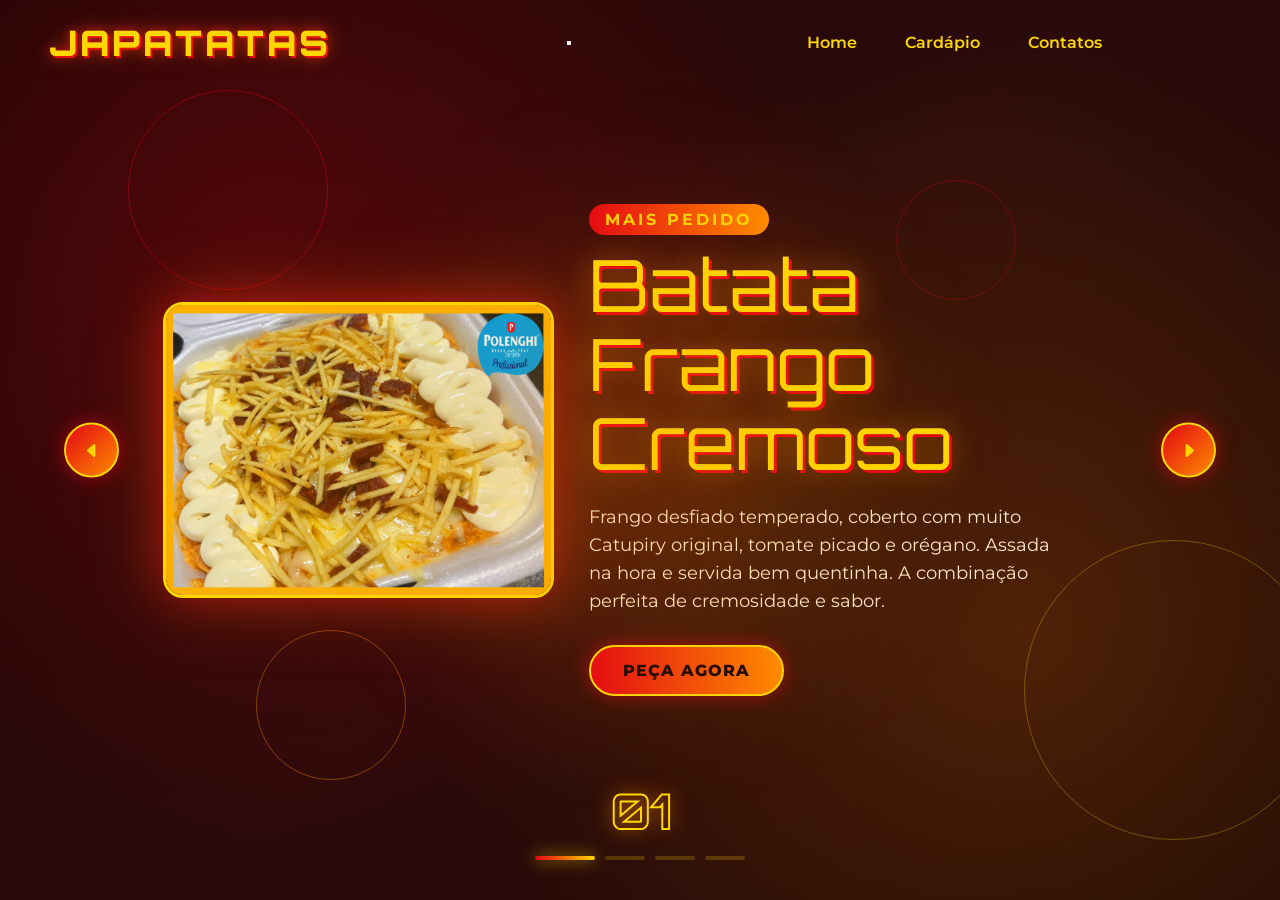
==== index.html @ 70f657c3 "Update index.html" ====
<!DOCTYPE html>
<html lang="pt-BR">
<head>
    <meta charset="UTF-8">
    <meta name="viewport" content="width=device-width, initial-scale=1.0, maximum-scale=1.0, user-scalable=no">
    <meta name="theme-color" content="#e30613">
    <meta name="description" content="Japatatas - Batatas Recheadas. As melhores batatas recheadas da cidade!">
    <link rel="preconnect" href="https://fonts.googleapis.com">
    <link rel="preconnect" href="https://fonts.gstatic.com" crossorigin>
    <link href="https://fonts.googleapis.com/css2?family=Montserrat:ital,wght@0,100..900;1,100..900&family=Orbitron:wght@400..900&display=swap" rel="stylesheet">
    <link rel="stylesheet" href="styles.css">
    <title>Japatatas | Batatas Recheadas</title>
</head>

<body>
    <header>
        <div class="logo">JAPATATAS</div>

        <button class="menu-toggle" id="menuToggle" aria-label="Abrir menu">
            <span></span>
            <span></span>
            <span></span>
        </button>

        <nav id="navMenu">
            <ul>
                <li>Home</li>
                <li>Cardápio</li>
                <li>Contatos</li>
            </ul>
        </nav>
    </header>

    <main class="container">
        <div class="tech-circle">
            <div class="circle"></div>
            <div class="circle"></div>
            <div class="circle"></div>
            <div class="circle"></div>
        </div>

        <div class="list">
            <!-- ITEM 1 - Batata Frango Cremoso -->
            <div class="item active">
                <div class="product-img">
                    <img src="FRANGO CREMOSO COLOR.jpg" alt="Batata Frango Cremoso">
                </div>
                <div class="content">
                    <p class="product-tag">Mais Pedido</p>
                    <p class="product-name">Batata Frango Cremoso</p>
                    <p class="description">
                        Frango desfiado temperado, coberto com muito Catupiry original, tomate picado e orégano. Assada na hora e servida bem quentinha. A combinação perfeita de cremosidade e sabor.
                    </p>
                    <button class="btn">Peça Agora</button>
                </div>
            </div>

            <!-- ITEM 2 - Batata Pizza -->
            <div class="item">
                <div class="product-img">
                    <img src="NAPOLITANA.jpg" alt="Batata Pizza">
                </div>
                <div class="content">
                    <p class="product-tag">Especial da Casa</p>
                    <p class="product-name">Batata Pizza</p>
                    <p class="description">
                        Batata frita crocante coberta com cheddar cremoso, bacon em cubos, maionese temperada e batata palha. Uma explosão de sabores que vai conquistar seu paladar.
                    </p>
                    <button class="btn">Peça Agora</button>
                </div>
            </div>

            <!-- ITEM 3 - Batata Nachos -->
            <div class="item">
                <div class="product-img">
                    <img src="nachos.jpg" alt="Batata Nachos">
                </div>
                <div class="content">
                    <p class="product-tag">Novidade</p>
                    <p class="product-name">Batata Nachos</p>
                    <p class="description">
                        Doritos crocantes mergulhados em cheddar derretido e carne moída temperada. Servido com molho especial da casa. Perfeito para compartilhar com os amigos.
                    </p>
                    <button class="btn">Peça Agora</button>
                </div>
            </div>

            <!-- ITEM 4 - Batata Hot Dog -->
            <div class="item">
                <div class="product-img">
                    <img src="hotdog.jpg" alt="Batata Hot Dog">
                </div>
                <div class="content">
                    <p class="product-tag">Clássico</p>
                    <p class="product-name">Batata Hot Dog</p>
                    <p class="description">
                        Pão macio, salsicha, molho de tomate artesanal, milho verde, batata palha, ketchup e mostarda. O hot dog que virou tradição na cidade.
                    </p>
                    <button class="btn">Peça Agora</button>
                </div>
            </div>
        </div>

        <div class="arrows">
            <button class="arrow-btn" id="prev" aria-label="Anterior">
                <svg xmlns="http://www.w3.org/2000/svg" width="18" height="18" fill="currentColor" viewBox="0 0 16 16">
                    <path d="m3.86 8.753 5.482 4.796c.646.566 1.658.106 1.658-.753V3.204a1 1 0 0 0-1.659-.753l-5.48 4.796a1 1 0 0 0 0 1.506z"/>
                </svg>
            </button>
            <button class="arrow-btn" id="next" aria-label="Próximo">
                <svg xmlns="http://www.w3.org/2000/svg" width="18" height="18" fill="currentColor" viewBox="0 0 16 16">
                    <path d="m12.14 8.753-5.482 4.796c-.646.566-1.658.106-1.658-.753V3.204a1 1 0 0 1 1.659-.753l5.48 4.796a1 1 0 0 1 0 1.506z"/>
                </svg>
            </button>
        </div>

        <div class="indicators">
            <div class="numbers">01</div>
            <div class="dots">
                <div class="dot active"></div>
                <div class="dot"></div>
                <div class="dot"></div>
                <div class="dot"></div>
            </div>
        </div>
    </main>

    <script src="script.js"></script>
</body>
</html>
---- styles.css ----
* {
    margin: 0;
    padding: 0;
    box-sizing: border-box;
    list-style: none;
    font-family: "Montserrat", sans-serif;
}

body {
    background-color: #1a0505;
    color: #fff;
    font-size: 16px;
    overflow: hidden;
}

/* ===== HEADER ===== */
header {
    position: fixed;
    width: 90vw;
    top: 0;
    padding: 20px 50px;
    display: flex;
    justify-content: space-between;
    align-items: center;
    z-index: 3;
}

.logo {
    font-family: "Orbitron", sans-serif;
    font-size: 2.2rem;
    font-weight: 900;
    color: #ffd700;
    text-shadow: 
        0 0 10px rgba(227, 6, 19, 0.8),
        0 0 20px rgba(255, 140, 0, 0.5),
        2px 2px 0 #e30613;
    letter-spacing: 3px;
    text-transform: uppercase;
}

header nav ul {
    display: flex;
    gap: 48px;
}

header nav ul li {
    cursor: pointer;
    position: relative;
    padding: 5px 0;
    font-weight: 600;
    color: #ffd700;
    transition: color 0.2s ease;
}

header nav ul li:hover {
    color: #ff8c00;
}

header nav ul li::after {
    content: '';
    position: absolute;
    left: 0;
    bottom: 0;
    width: 0;
    height: 2px;
    background: linear-gradient(90deg, #e30613, #ffd700);
    transition: width 0.2s ease;
}

header nav ul li:hover::after {
    width: 100%;
}

/* ===== CONTAINER PRINCIPAL ===== */
.container {
    height: 100vh;
    position: relative;
    background: 
        radial-gradient(circle at 20% 30%, rgba(227, 6, 19, 0.25) 0%, transparent 50%),
        radial-gradient(circle at 80% 70%, rgba(255, 140, 0, 0.2) 0%, transparent 50%),
        linear-gradient(135deg, #1a0505 0%, #2b0a0a 50%, #1a0505 100%);
    overflow: hidden;
}

.container::before {
    content: '';
    position: absolute;
    width: 600px;
    height: 600px;
    border-radius: 50%;
    background: radial-gradient(circle, rgba(255, 140, 0, 0.25) 0%, rgba(227, 6, 19, 0) 70%);
    top: 50%;
    left: 50%;
    transform: translate(-50%, -50%);
    filter: blur(60px);
    z-index: 1;
    animation: pulse 2s infinite alternate;
}

@keyframes pulse {
    0% {
        opacity: 0.5;
        transform: translate(-50%, -50%) scale(0.8);
    }
    100% {
        opacity: 1;
        transform: translate(-50%, -50%) scale(2);
    }
}

/* ===== LISTA DE PRODUTOS ===== */
.list {
    width: 80%;
    height: 100%;
    margin: 0 auto;
    position: relative;
}

.item {
    position: absolute;
    inset: 0;
    display: flex;
    justify-content: center;
    align-items: center;
    opacity: 0;
    transform: translateX(100vw);
    transition: transform 0.7s ease-in-out, opacity 0.7s ease-in-out;
}

.active {
    opacity: 1;
    transform: translateX(0);
}

.product-img {
    width: 45%;
    height: 100%;
    display: flex;
    align-items: center;
    justify-content: center;
    position: relative;
    z-index: 2;
}

.product-img img {
    max-width: 85%;
    max-height: 65%;
    border-radius: 20px;
    box-shadow: 
        0 0 40px rgba(227, 6, 19, 0.5),
        0 0 80px rgba(255, 140, 0, 0.3);
    border: 3px solid #ffd700;
    transform: translateX(400px);
    opacity: 0;
    transition: transform 0.6s ease, opacity 0.6s ease;
    transition-delay: 0.5s;
}

.active .product-img img {
    transform: translateX(0);
    opacity: 1;
}

/* ===== CONTEÚDO ===== */
.content {
    width: 55%;
    padding-right: 80px;
    display: flex;
    align-items: flex-start;
    justify-content: center;
    z-index: 2;
    flex-direction: column;
}

.product-tag {
    font-size: 1rem;
    text-transform: uppercase;
    color: #ffd700;
    font-weight: 700;
    letter-spacing: 3px;
    margin-bottom: 10px;
    padding: 6px 16px;
    background: linear-gradient(90deg, #e30613, #ff8c00);
    border-radius: 20px;
    display: inline-block;
    transform: translateX(400px);
    opacity: 0;
    transition: transform 0.6s ease, opacity 0.6s ease;
    transition-delay: 0.5s;
}

.active .product-tag {
    transform: translateX(0);
    opacity: 1;
}

.product-name {
    font-size: 4.5rem;
    font-family: "Orbitron", sans-serif;
    line-height: 1.1;
    margin-bottom: 20px;
    color: #ffd700;
    text-shadow: 
        3px 3px 0 #e30613,
        0 0 30px rgba(255, 140, 0, 0.6);
    transform: translateX(400px);
    opacity: 0;
    transition: transform 0.6s ease, opacity 0.6s ease;
    transition-delay: 0.5s;
}

.active .product-name {
    transform: translateX(0);
    opacity: 1;
}

.description {
    font-size: 1.1rem;
    color: #ffe8c4;
    line-height: 1.6;
    margin-bottom: 30px;
    max-width: 600px;
    transform: translateX(400px);
    opacity: 0;
    transition: transform 0.6s ease, opacity 0.6s ease;
    transition-delay: 0.5s;
}

.active .description {
    transform: translateX(0);
    opacity: 1;
}

/* ===== BOTÃO ===== */
.btn {
    padding: 14px 32px;
    background: linear-gradient(90deg, #e30613, #ff8c00, #ffd700);
    background-size: 200% auto;
    border-radius: 30px;
    color: #1a0505;
    font-size: 1rem;
    font-weight: 800;
    text-transform: uppercase;
    letter-spacing: 1px;
    cursor: pointer;
    border: 2px solid #ffd700;
    box-shadow: 0 0 20px rgba(227, 6, 19, 0.6);
    transform: translateX(400px);
    opacity: 0;
    transition: transform 0.6s ease, opacity 0.6s ease, background-position 0.5s ease;
    transition-delay: 0.5s;
}

.active .btn {
    transform: translateX(0);
    opacity: 1;
}

.btn:hover {
    background-position: right center;
    box-shadow: 0 0 30px rgba(255, 215, 0, 0.8);
}

/* ===== SETAS ===== */
.arrows {
    position: absolute;
    width: 90%;
    display: flex;
    justify-content: space-between;
    top: 50%;
    left: 50%;
    transform: translate(-50%, -50%);
    z-index: 5;
}

.arrow-btn {
    width: 55px;
    height: 55px;
    border-radius: 50%;
    cursor: pointer;
    background: linear-gradient(135deg, #e30613, #ff8c00);
    border: 2px solid #ffd700;
    color: #ffd700;
    display: flex;
    align-items: center;
    justify-content: center;
    box-shadow: 0 0 20px rgba(227, 6, 19, 0.6);
    transition: all 0.3s ease;
}

.arrow-btn:hover {
    background: linear-gradient(135deg, #ff8c00, #ffd700);
    color: #e30613;
    transform: scale(1.1);
    box-shadow: 0 0 30px rgba(255, 215, 0, 0.9);
}

/* ===== INDICADORES ===== */
.indicators {
    position: absolute;
    bottom: 40px;
    left: 50%;
    transform: translateX(-50%);
    display: flex;
    flex-direction: column;
    align-items: center;
    gap: 15px;
    z-index: 5;
}

.numbers {
    font-family: "Orbitron", sans-serif;
    font-size: 3rem;
    font-weight: 800;
    color: transparent;
    -webkit-text-stroke: 2px #ffd700;
    text-shadow: 0 0 20px rgba(255, 140, 0, 0.5);
}

.dots {
    display: flex;
    gap: 10px;
}

.dot {
    width: 40px;
    height: 4px;
    background-color: rgba(255, 215, 0, 0.2);
    border-radius: 2px;
    transition: all 0.3s ease;
}

.dot.active {
    background: linear-gradient(90deg, #e30613, #ffd700);
    box-shadow: 0 0 15px rgba(255, 215, 0, 0.8);
    width: 60px;
}

/* ===== CÍRCULOS DECORATIVOS ===== */
.tech-circle {
    position: absolute;
    top: 0;
    left: 0;
    width: 100%;
    height: 100%;
    overflow: hidden;
}

.circle {
    position: absolute;
    border-radius: 50%;
    border: 1px solid rgba(255, 140, 0, 0.25);
    animation: float 6s ease-in-out infinite;
}

.circle:nth-child(1) {
    width: 200px;
    height: 200px;
    top: 10%;
    left: 10%;
    border-color: rgba(227, 6, 19, 0.4);
    animation-delay: 0s;
}

.circle:nth-child(2) {
    width: 300px;
    height: 300px;
    top: 60%;
    left: 80%;
    border-color: rgba(255, 215, 0, 0.3);
    animation-delay: 1.5s;
}

.circle:nth-child(3) {
    width: 150px;
    height: 150px;
    top: 70%;
    left: 20%;
    border-color: rgba(255, 140, 0, 0.4);
    animation-delay: 3s;
}

.circle:nth-child(4) {
    width: 120px;
    height: 120px;
    top: 20%;
    left: 70%;
    border-color: rgba(227, 6, 19, 0.3);
    animation-delay: 4.5s;
}

@keyframes float {
    0%, 100% {
        transform: translateY(0) scale(1);
        opacity: 0.6;
    }
    50% {
        transform: translateY(-30px) scale(1.1);
        opacity: 1;
    }
}
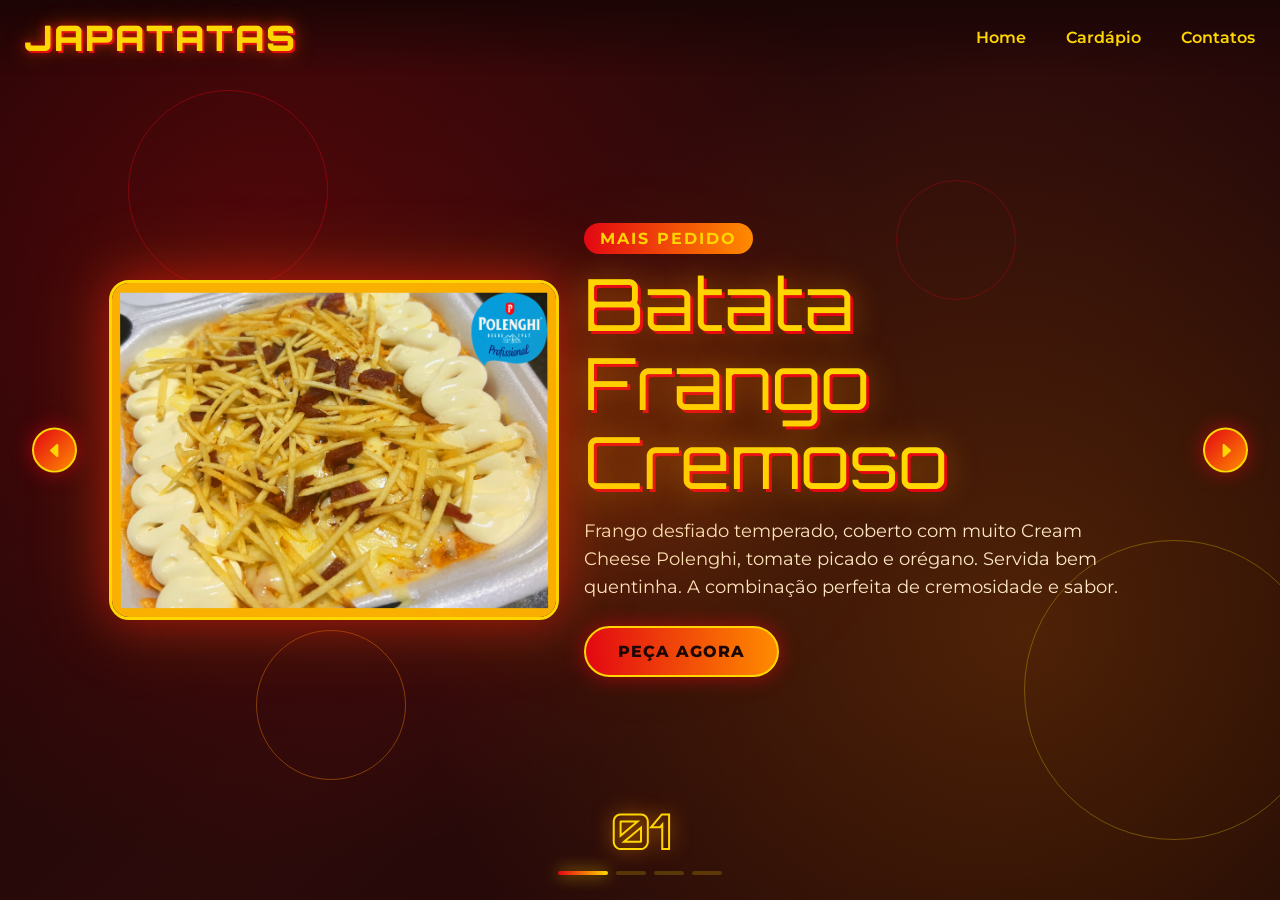
==== commit b805d4d5: "Update index.html" ====
--- a/index.html
+++ b/index.html
@@ -49,7 +49,7 @@
                     <p class="product-tag">Mais Pedido</p>
                     <p class="product-name">Batata Frango Cremoso</p>
                     <p class="description">
-                        Frango desfiado temperado, coberto com muito Catupiry original, tomate picado e orégano. Assada na hora e servida bem quentinha. A combinação perfeita de cremosidade e sabor.
+                        Frango desfiado temperado, coberto com muito Cream Cheese Polenghi, tomate picado e orégano. Servida bem quentinha. A combinação perfeita de cremosidade e sabor.
                     </p>
                     <button class="btn">Peça Agora</button>
                 </div>
@@ -64,7 +64,7 @@
                     <p class="product-tag">Especial da Casa</p>
                     <p class="product-name">Batata Pizza</p>
                     <p class="description">
-                        Batata frita crocante coberta com cheddar cremoso, bacon em cubos, maionese temperada e batata palha. Uma explosão de sabores que vai conquistar seu paladar.
+                        Batata Recheada sabor pizza, presunto ralado, queijo , tomate e oregano. Uma explosão de sabores que vai conquistar seu paladar.
                     </p>
                     <button class="btn">Peça Agora</button>
                 </div>
@@ -79,7 +79,7 @@
                     <p class="product-tag">Novidade</p>
                     <p class="product-name">Batata Nachos</p>
                     <p class="description">
-                        Doritos crocantes mergulhados em cheddar derretido e carne moída temperada. Servido com molho especial da casa. Perfeito para compartilhar com os amigos.
+                        Batata Recheada com Doritos crocantes mergulhados em cheddar derretido e carne moída temperada. Perfeito para compartilhar com os amigos.
                     </p>
                     <button class="btn">Peça Agora</button>
                 </div>
@@ -94,7 +94,7 @@
                     <p class="product-tag">Clássico</p>
                     <p class="product-name">Batata Hot Dog</p>
                     <p class="description">
-                        Pão macio, salsicha, molho de tomate artesanal, milho verde, batata palha, ketchup e mostarda. O hot dog que virou tradição na cidade.
+                        Salsicha, molho de tomate artesanal, milho verde, batata palha, ketchup e mostarda. O Batata recheada de hot dog que virou tradição na cidade.
                     </p>
                     <button class="btn">Peça Agora</button>
                 </div>
--- a/styles.css
+++ b/styles.css
@@ -4,6 +4,12 @@
     box-sizing: border-box;
     list-style: none;
     font-family: "Montserrat", sans-serif;
+    -webkit-tap-highlight-color: transparent;
+}
+
+html, body {
+    overflow-x: hidden;
+    width: 100%;
 }
 
 body {
@@ -16,31 +22,72 @@
 /* ===== HEADER ===== */
 header {
     position: fixed;
-    width: 90vw;
+    width: 100%;
     top: 0;
-    padding: 20px 50px;
+    left: 0;
+    padding: 15px 25px;
     display: flex;
     justify-content: space-between;
     align-items: center;
-    z-index: 3;
+    z-index: 10;
+    background: linear-gradient(180deg, rgba(26, 5, 5, 0.9) 0%, rgba(26, 5, 5, 0) 100%);
 }
 
 .logo {
     font-family: "Orbitron", sans-serif;
-    font-size: 2.2rem;
+    font-size: clamp(1.3rem, 5vw, 2.2rem);
     font-weight: 900;
     color: #ffd700;
     text-shadow: 
         0 0 10px rgba(227, 6, 19, 0.8),
         0 0 20px rgba(255, 140, 0, 0.5),
         2px 2px 0 #e30613;
-    letter-spacing: 3px;
+    letter-spacing: 2px;
     text-transform: uppercase;
 }
 
+/* ===== MENU HAMBÚRGUER ===== */
+.menu-toggle {
+    display: none;
+    flex-direction: column;
+    justify-content: space-between;
+    width: 32px;
+    height: 24px;
+    background: transparent;
+    border: none;
+    cursor: pointer;
+    z-index: 20;
+    padding: 0;
+}
+
+.menu-toggle span {
+    display: block;
+    height: 3px;
+    width: 100%;
+    background: #ffd700;
+    border-radius: 3px;
+    transition: all 0.3s ease;
+    box-shadow: 0 0 8px rgba(227, 6, 19, 0.8);
+}
+
+.menu-toggle.active span:nth-child(1) {
+    transform: translateY(10px) rotate(45deg);
+    background: #e30613;
+}
+
+.menu-toggle.active span:nth-child(2) {
+    opacity: 0;
+}
+
+.menu-toggle.active span:nth-child(3) {
+    transform: translateY(-10px) rotate(-45deg);
+    background: #e30613;
+}
+
+/* ===== NAVEGAÇÃO ===== */
 header nav ul {
     display: flex;
-    gap: 48px;
+    gap: 40px;
 }
 
 header nav ul li {
@@ -50,6 +97,7 @@
     font-weight: 600;
     color: #ffd700;
     transition: color 0.2s ease;
+    font-size: 1rem;
 }
 
 header nav ul li:hover {
@@ -74,6 +122,7 @@
 /* ===== CONTAINER PRINCIPAL ===== */
 .container {
     height: 100vh;
+    height: 100dvh; /* corrige bug da barra de endereço no mobile */
     position: relative;
     background: 
         radial-gradient(circle at 20% 30%, rgba(227, 6, 19, 0.25) 0%, transparent 50%),
@@ -85,8 +134,8 @@
 .container::before {
     content: '';
     position: absolute;
-    width: 600px;
-    height: 600px;
+    width: 400px;
+    height: 400px;
     border-radius: 50%;
     background: radial-gradient(circle, rgba(255, 140, 0, 0.25) 0%, rgba(227, 6, 19, 0) 70%);
     top: 50%;
@@ -110,10 +159,12 @@
 
 /* ===== LISTA DE PRODUTOS ===== */
 .list {
-    width: 80%;
+    width: 90%;
     height: 100%;
     margin: 0 auto;
     position: relative;
+    padding-top: 70px;
+    padding-bottom: 100px;
 }
 
 .item {
@@ -125,6 +176,7 @@
     opacity: 0;
     transform: translateX(100vw);
     transition: transform 0.7s ease-in-out, opacity 0.7s ease-in-out;
+    padding: 0 20px;
 }
 
 .active {
@@ -132,6 +184,7 @@
     transform: translateX(0);
 }
 
+/* ===== IMAGEM DO PRODUTO ===== */
 .product-img {
     width: 45%;
     height: 100%;
@@ -143,8 +196,9 @@
 }
 
 .product-img img {
-    max-width: 85%;
-    max-height: 65%;
+    max-width: 90%;
+    max-height: 70%;
+    object-fit: contain;
     border-radius: 20px;
     box-shadow: 
         0 0 40px rgba(227, 6, 19, 0.5),
@@ -153,7 +207,7 @@
     transform: translateX(400px);
     opacity: 0;
     transition: transform 0.6s ease, opacity 0.6s ease;
-    transition-delay: 0.5s;
+    transition-delay: 0.4s;
 }
 
 .active .product-img img {
@@ -164,7 +218,7 @@
 /* ===== CONTEÚDO ===== */
 .content {
     width: 55%;
-    padding-right: 80px;
+    padding-right: 60px;
     display: flex;
     align-items: flex-start;
     justify-content: center;
@@ -173,11 +227,11 @@
 }
 
 .product-tag {
-    font-size: 1rem;
+    font-size: clamp(0.75rem, 2vw, 1rem);
     text-transform: uppercase;
     color: #ffd700;
     font-weight: 700;
-    letter-spacing: 3px;
+    letter-spacing: 2px;
     margin-bottom: 10px;
     padding: 6px 16px;
     background: linear-gradient(90deg, #e30613, #ff8c00);
@@ -186,7 +240,7 @@
     transform: translateX(400px);
     opacity: 0;
     transition: transform 0.6s ease, opacity 0.6s ease;
-    transition-delay: 0.5s;
+    transition-delay: 0.4s;
 }
 
 .active .product-tag {
@@ -195,10 +249,10 @@
 }
 
 .product-name {
-    font-size: 4.5rem;
+    font-size: clamp(1.8rem, 6vw, 4.5rem);
     font-family: "Orbitron", sans-serif;
     line-height: 1.1;
-    margin-bottom: 20px;
+    margin-bottom: 15px;
     color: #ffd700;
     text-shadow: 
         3px 3px 0 #e30613,
@@ -206,7 +260,7 @@
     transform: translateX(400px);
     opacity: 0;
     transition: transform 0.6s ease, opacity 0.6s ease;
-    transition-delay: 0.5s;
+    transition-delay: 0.4s;
 }
 
 .active .product-name {
@@ -215,15 +269,15 @@
 }
 
 .description {
-    font-size: 1.1rem;
+    font-size: clamp(0.85rem, 2.2vw, 1.1rem);
     color: #ffe8c4;
     line-height: 1.6;
-    margin-bottom: 30px;
+    margin-bottom: 25px;
     max-width: 600px;
     transform: translateX(400px);
     opacity: 0;
     transition: transform 0.6s ease, opacity 0.6s ease;
-    transition-delay: 0.5s;
+    transition-delay: 0.4s;
 }
 
 .active .description {
@@ -238,7 +292,7 @@
     background-size: 200% auto;
     border-radius: 30px;
     color: #1a0505;
-    font-size: 1rem;
+    font-size: clamp(0.85rem, 2.5vw, 1rem);
     font-weight: 800;
     text-transform: uppercase;
     letter-spacing: 1px;
@@ -248,7 +302,7 @@
     transform: translateX(400px);
     opacity: 0;
     transition: transform 0.6s ease, opacity 0.6s ease, background-position 0.5s ease;
-    transition-delay: 0.5s;
+    transition-delay: 0.4s;
 }
 
 .active .btn {
@@ -256,7 +310,8 @@
     opacity: 1;
 }
 
-.btn:hover {
+.btn:hover,
+.btn:active {
     background-position: right center;
     box-shadow: 0 0 30px rgba(255, 215, 0, 0.8);
 }
@@ -264,18 +319,19 @@
 /* ===== SETAS ===== */
 .arrows {
     position: absolute;
-    width: 90%;
+    width: 95%;
     display: flex;
     justify-content: space-between;
     top: 50%;
     left: 50%;
     transform: translate(-50%, -50%);
     z-index: 5;
+    pointer-events: none;
 }
 
 .arrow-btn {
-    width: 55px;
-    height: 55px;
+    width: 45px;
+    height: 45px;
     border-radius: 50%;
     cursor: pointer;
     background: linear-gradient(135deg, #e30613, #ff8c00);
@@ -286,9 +342,11 @@
     justify-content: center;
     box-shadow: 0 0 20px rgba(227, 6, 19, 0.6);
     transition: all 0.3s ease;
-}
-
-.arrow-btn:hover {
+    pointer-events: auto;
+}
+
+.arrow-btn:hover,
+.arrow-btn:active {
     background: linear-gradient(135deg, #ff8c00, #ffd700);
     color: #e30613;
     transform: scale(1.1);
@@ -298,19 +356,19 @@
 /* ===== INDICADORES ===== */
 .indicators {
     position: absolute;
-    bottom: 40px;
+    bottom: 25px;
     left: 50%;
     transform: translateX(-50%);
     display: flex;
     flex-direction: column;
     align-items: center;
-    gap: 15px;
+    gap: 10px;
     z-index: 5;
 }
 
 .numbers {
     font-family: "Orbitron", sans-serif;
-    font-size: 3rem;
+    font-size: clamp(1.8rem, 6vw, 3rem);
     font-weight: 800;
     color: transparent;
     -webkit-text-stroke: 2px #ffd700;
@@ -319,11 +377,11 @@
 
 .dots {
     display: flex;
-    gap: 10px;
+    gap: 8px;
 }
 
 .dot {
-    width: 40px;
+    width: 30px;
     height: 4px;
     background-color: rgba(255, 215, 0, 0.2);
     border-radius: 2px;
@@ -333,7 +391,7 @@
 .dot.active {
     background: linear-gradient(90deg, #e30613, #ffd700);
     box-shadow: 0 0 15px rgba(255, 215, 0, 0.8);
-    width: 60px;
+    width: 50px;
 }
 
 /* ===== CÍRCULOS DECORATIVOS ===== */
@@ -344,6 +402,7 @@
     width: 100%;
     height: 100%;
     overflow: hidden;
+    pointer-events: none;
 }
 
 .circle {
@@ -398,4 +457,234 @@
         transform: translateY(-30px) scale(1.1);
         opacity: 1;
     }
-}+}
+
+/* =========================================================
+   RESPONSIVO — MOBILE E TABLET
+   ========================================================= */
+
+/* TABLETS */
+@media (max-width: 1024px) {
+    .product-name {
+        font-size: clamp(1.8rem, 5.5vw, 3.5rem);
+    }
+    .content {
+        padding-right: 30px;
+    }
+    .product-img {
+        width: 42%;
+    }
+    .content {
+        width: 58%;
+    }
+}
+
+/* CELULARES */
+@media (max-width: 768px) {
+
+    header {
+        padding: 12px 20px;
+    }
+
+    /* Mostra o botão hambúrguer */
+    .menu-toggle {
+        display: flex;
+    }
+
+    /* Menu vira painel lateral deslizante */
+    header nav {
+        position: fixed;
+        top: 0;
+        right: -100%;
+        width: 70%;
+        max-width: 280px;
+        height: 100vh;
+        height: 100dvh;
+        background: linear-gradient(180deg, #2b0a0a 0%, #1a0505 100%);
+        border-left: 2px solid #e30613;
+        box-shadow: -10px 0 40px rgba(227, 6, 19, 0.5);
+        transition: right 0.4s ease;
+        z-index: 15;
+        padding-top: 90px;
+        display: flex;
+        align-items: flex-start;
+        justify-content: center;
+    }
+
+    header nav.active {
+        right: 0;
+    }
+
+    header nav ul {
+        flex-direction: column;
+        gap: 30px;
+        text-align: center;
+        width: 100%;
+        padding: 0 20px;
+    }
+
+    header nav ul li {
+        font-size: 1.3rem;
+        padding: 15px 0;
+        border-bottom: 1px solid rgba(255, 215, 0, 0.15);
+    }
+
+    /* Layout do item em coluna */
+    .item {
+        flex-direction: column;
+        justify-content: flex-start;
+        padding-top: 20px;
+        gap: 15px;
+    }
+
+    .product-img {
+        width: 100%;
+        height: 40%;
+        flex-shrink: 0;
+    }
+
+    .product-img img {
+        max-width: 70%;
+        max-height: 100%;
+        border-width: 2px;
+    }
+
+    .content {
+        width: 100%;
+        padding: 0 10px;
+        align-items: center;
+        text-align: center;
+    }
+
+    .product-tag {
+        font-size: 0.7rem;
+        padding: 5px 14px;
+        letter-spacing: 1.5px;
+    }
+
+    .product-name {
+        font-size: clamp(1.6rem, 7vw, 2.4rem);
+        text-shadow: 2px 2px 0 #e30613, 0 0 20px rgba(255, 140, 0, 0.6);
+        margin-bottom: 12px;
+    }
+
+    .description {
+        font-size: 0.85rem;
+        line-height: 1.5;
+        margin-bottom: 20px;
+        max-width: 95%;
+    }
+
+    .btn {
+        padding: 12px 28px;
+        font-size: 0.85rem;
+    }
+
+    /* Setas menores e mais próximas das bordas */
+    .arrows {
+        width: 96%;
+        top: 32%;
+    }
+
+    .arrow-btn {
+        width: 40px;
+        height: 40px;
+    }
+
+    /* Indicadores menores */
+    .indicators {
+        bottom: 15px;
+        gap: 6px;
+    }
+
+    .numbers {
+        font-size: 1.8rem;
+        -webkit-text-stroke: 1.5px #ffd700;
+    }
+
+    .dot {
+        width: 22px;
+        height: 3px;
+    }
+
+    .dot.active {
+        width: 38px;
+    }
+
+    /* Círculos menores para não poluir */
+    .circle:nth-child(1) { width: 120px; height: 120px; }
+    .circle:nth-child(2) { width: 180px; height: 180px; }
+    .circle:nth-child(3) { width: 100px; height: 100px; }
+    .circle:nth-child(4) { width: 80px; height: 80px; }
+}
+
+/* CELULARES PEQUENOS */
+@media (max-width: 400px) {
+    .logo {
+        font-size: 1.2rem;
+        letter-spacing: 1px;
+    }
+    .product-name {
+        font-size: 1.5rem;
+    }
+    .description {
+        font-size: 0.8rem;
+    }
+    .arrow-btn {
+        width: 36px;
+        height: 36px;
+    }
+    .arrows {
+        top: 30%;
+    }
+}
+
+/* CELULAR DEITADO (landscape) */
+@media (max-width: 900px) and (orientation: landscape) {
+    .item {
+        flex-direction: row;
+        justify-content: center;
+        padding-top: 60px;
+    }
+
+    .product-img {
+        width: 40%;
+        height: 80%;
+    }
+
+    .product-img img {
+        max-height: 90%;
+        max-width: 95%;
+    }
+
+    .content {
+        width: 60%;
+        padding: 0 15px;
+        text-align: left;
+        align-items: flex-start;
+    }
+
+    .description {
+        font-size: 0.8rem;
+        max-width: 100%;
+    }
+
+    .product-name {
+        font-size: 1.6rem;
+    }
+
+    .arrows {
+        top: 50%;
+        width: 98%;
+    }
+
+    .indicators {
+        bottom: 10px;
+        flex-direction: row;
+        gap: 15px;
+    }
+
+    .numbers {
+        font-size: 1.5rem;
+    }
+}
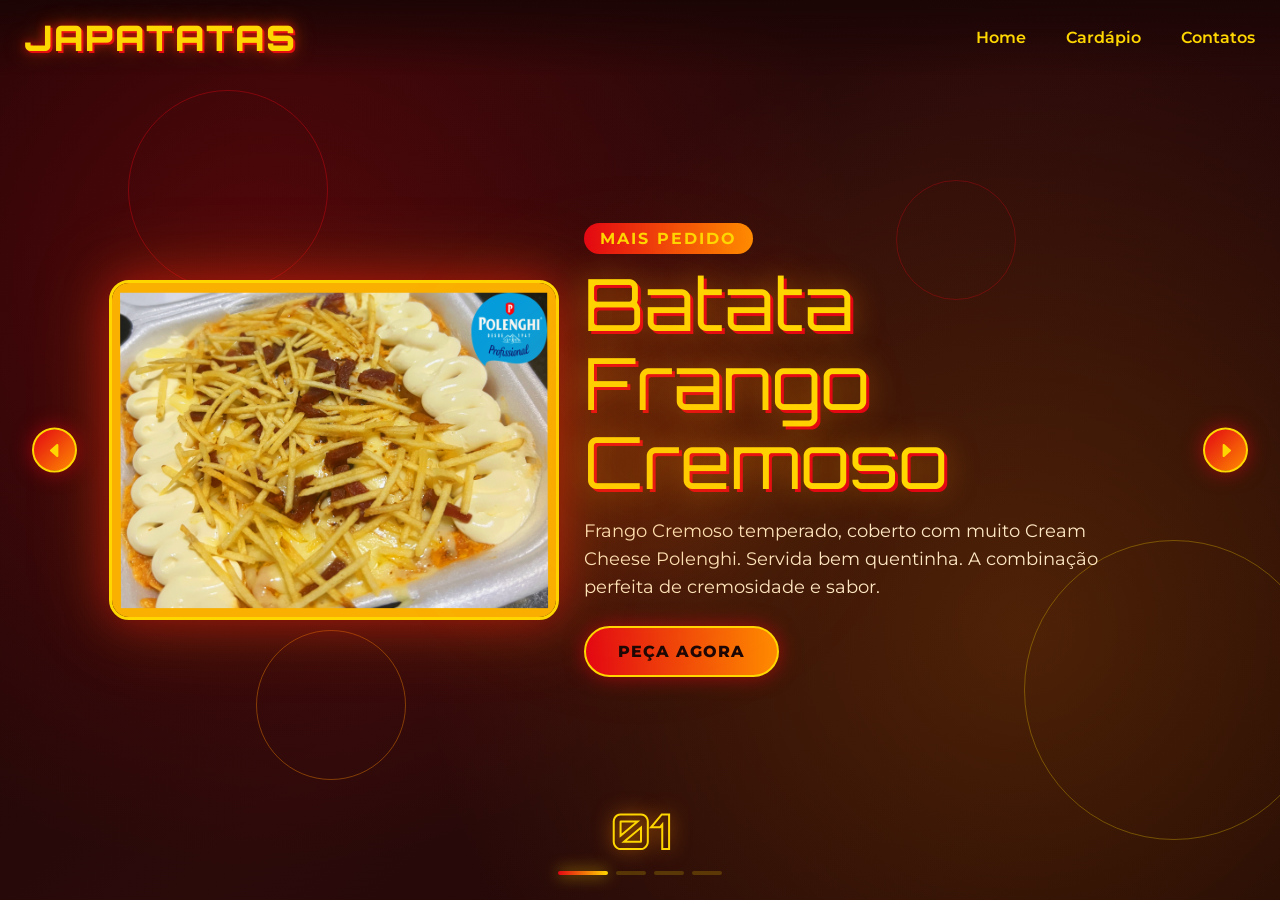
==== commit 2fbd6cab: "Update index.html" ====
--- a/index.html
+++ b/index.html
@@ -49,7 +49,7 @@
                     <p class="product-tag">Mais Pedido</p>
                     <p class="product-name">Batata Frango Cremoso</p>
                     <p class="description">
-                        Frango desfiado temperado, coberto com muito Cream Cheese Polenghi, tomate picado e orégano. Servida bem quentinha. A combinação perfeita de cremosidade e sabor.
+                        Frango Cremoso temperado, coberto com muito Cream Cheese Polenghi. Servida bem quentinha. A combinação perfeita de cremosidade e sabor.
                     </p>
                     <button class="btn">Peça Agora</button>
                 </div>
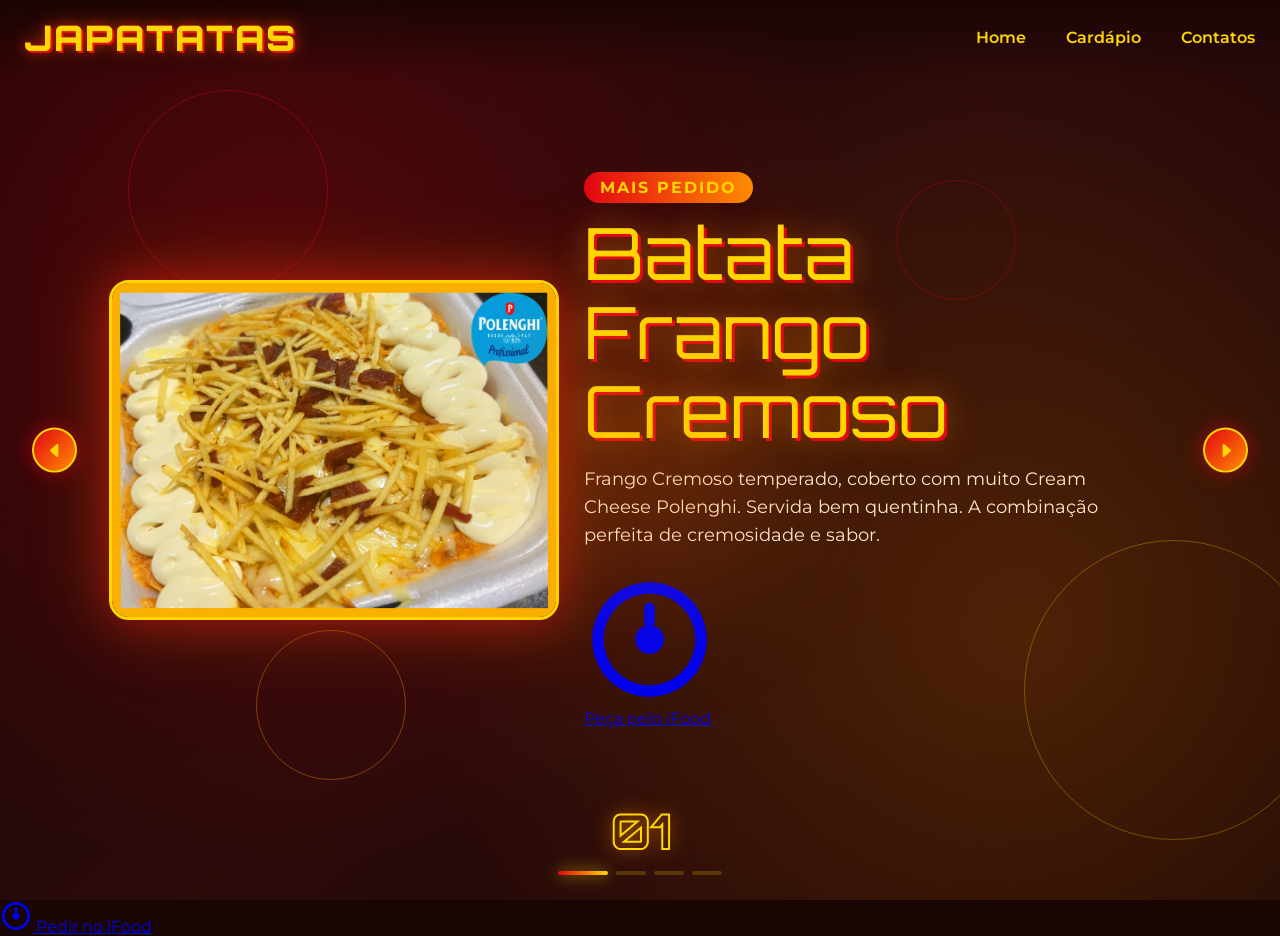
==== commit 859f4ea1: "Update index.html" ====
--- a/index.html
+++ b/index.html
@@ -4,7 +4,7 @@
     <meta charset="UTF-8">
     <meta name="viewport" content="width=device-width, initial-scale=1.0, maximum-scale=1.0, user-scalable=no">
     <meta name="theme-color" content="#e30613">
-    <meta name="description" content="Japatatas - Batatas Recheadas. As melhores batatas recheadas da cidade!">
+    <meta name="description" content="Japatatas - Batatas Recheadas. As melhores batatas recheadas da cidade! Peça pelo iFood.">
     <link rel="preconnect" href="https://fonts.googleapis.com">
     <link rel="preconnect" href="https://fonts.gstatic.com" crossorigin>
     <link href="https://fonts.googleapis.com/css2?family=Montserrat:ital,wght@0,100..900;1,100..900&family=Orbitron:wght@400..900&display=swap" rel="stylesheet">
@@ -51,7 +51,17 @@
                     <p class="description">
                         Frango Cremoso temperado, coberto com muito Cream Cheese Polenghi. Servida bem quentinha. A combinação perfeita de cremosidade e sabor.
                     </p>
-                    <button class="btn">Peça Agora</button>
+                    <a href="https://www.ifood.com.br/delivery/londrina-pr/japatatas---batata-recheada-jardim-ok/26b912b1-d3a5-48af-b20f-b61d93583fe4"
+                       target="_blank"
+                       rel="noopener noreferrer"
+                       class="ifood-link">
+                        <svg class="ifood-icon" xmlns="http://www.w3.org/2000/svg" viewBox="0 0 32 32" fill="currentColor" aria-hidden="true">
+                            <path d="M16 2C8.27 2 2 8.27 2 16s6.27 14 14 14 14-6.27 14-14S23.73 2 16 2zm0 25.2C9.82 27.2 4.8 22.18 4.8 16S9.82 4.8 16 4.8 27.2 9.82 27.2 16 22.18 27.2 16 27.2z"/>
+                            <circle cx="16" cy="16" r="3.5"/>
+                            <rect x="14.7" y="7" width="2.6" height="6" rx="1.3"/>
+                        </svg>
+                        <span>Peça pelo iFood</span>
+                    </a>
                 </div>
             </div>
 
@@ -64,9 +74,19 @@
                     <p class="product-tag">Especial da Casa</p>
                     <p class="product-name">Batata Pizza</p>
                     <p class="description">
-                        Batata Recheada sabor pizza, presunto ralado, queijo , tomate e oregano. Uma explosão de sabores que vai conquistar seu paladar.
+                        Batata Recheada de Pizza, queijo, presunto, . Uma explosão de sabores que vai conquistar seu paladar.
                     </p>
-                    <button class="btn">Peça Agora</button>
+                    <a href="https://www.ifood.com.br/delivery/londrina-pr/japatatas---batata-recheada-jardim-ok/26b912b1-d3a5-48af-b20f-b61d93583fe4"
+                       target="_blank"
+                       rel="noopener noreferrer"
+                       class="ifood-link">
+                        <svg class="ifood-icon" xmlns="http://www.w3.org/2000/svg" viewBox="0 0 32 32" fill="currentColor" aria-hidden="true">
+                            <path d="M16 2C8.27 2 2 8.27 2 16s6.27 14 14 14 14-6.27 14-14S23.73 2 16 2zm0 25.2C9.82 27.2 4.8 22.18 4.8 16S9.82 4.8 16 4.8 27.2 9.82 27.2 16 22.18 27.2 16 27.2z"/>
+                            <circle cx="16" cy="16" r="3.5"/>
+                            <rect x="14.7" y="7" width="2.6" height="6" rx="1.3"/>
+                        </svg>
+                        <span>Peça pelo iFood</span>
+                    </a>
                 </div>
             </div>
 
@@ -79,9 +99,19 @@
                     <p class="product-tag">Novidade</p>
                     <p class="product-name">Batata Nachos</p>
                     <p class="description">
-                        Batata Recheada com Doritos crocantes mergulhados em cheddar derretido e carne moída temperada. Perfeito para compartilhar com os amigos.
+                        Doritos crocantes mergulhados em cheddar derretido e carne moída temperada. Servido com molho especial da casa. Perfeito para compartilhar com os amigos.
                     </p>
-                    <button class="btn">Peça Agora</button>
+                    <a href="https://www.ifood.com.br/delivery/londrina-pr/japatatas---batata-recheada-jardim-ok/26b912b1-d3a5-48af-b20f-b61d93583fe4"
+                       target="_blank"
+                       rel="noopener noreferrer"
+                       class="ifood-link">
+                        <svg class="ifood-icon" xmlns="http://www.w3.org/2000/svg" viewBox="0 0 32 32" fill="currentColor" aria-hidden="true">
+                            <path d="M16 2C8.27 2 2 8.27 2 16s6.27 14 14 14 14-6.27 14-14S23.73 2 16 2zm0 25.2C9.82 27.2 4.8 22.18 4.8 16S9.82 4.8 16 4.8 27.2 9.82 27.2 16 22.18 27.2 16 27.2z"/>
+                            <circle cx="16" cy="16" r="3.5"/>
+                            <rect x="14.7" y="7" width="2.6" height="6" rx="1.3"/>
+                        </svg>
+                        <span>Peça pelo iFood</span>
+                    </a>
                 </div>
             </div>
 
@@ -94,9 +124,19 @@
                     <p class="product-tag">Clássico</p>
                     <p class="product-name">Batata Hot Dog</p>
                     <p class="description">
-                        Salsicha, molho de tomate artesanal, milho verde, batata palha, ketchup e mostarda. O Batata recheada de hot dog que virou tradição na cidade.
+                       Salsicha, molho de tomate artesanal, milho verde, batata palha, ketchup e mostarda. A batata recheada hot dog que virou tradição na cidade.
                     </p>
-                    <button class="btn">Peça Agora</button>
+                    <a href="https://www.ifood.com.br/delivery/londrina-pr/japatatas---batata-recheada-jardim-ok/26b912b1-d3a5-48af-b20f-b61d93583fe4"
+                       target="_blank"
+                       rel="noopener noreferrer"
+                       class="ifood-link">
+                        <svg class="ifood-icon" xmlns="http://www.w3.org/2000/svg" viewBox="0 0 32 32" fill="currentColor" aria-hidden="true">
+                            <path d="M16 2C8.27 2 2 8.27 2 16s6.27 14 14 14 14-6.27 14-14S23.73 2 16 2zm0 25.2C9.82 27.2 4.8 22.18 4.8 16S9.82 4.8 16 4.8 27.2 9.82 27.2 16 22.18 27.2 16 27.2z"/>
+                            <circle cx="16" cy="16" r="3.5"/>
+                            <rect x="14.7" y="7" width="2.6" height="6" rx="1.3"/>
+                        </svg>
+                        <span>Peça pelo iFood</span>
+                    </a>
                 </div>
             </div>
         </div>
@@ -125,6 +165,20 @@
         </div>
     </main>
 
+    <!-- Botão flutuante do iFood -->
+    <a href="https://www.ifood.com.br/delivery/londrina-pr/japatatas---batata-recheada-jardim-ok/26b912b1-d3a5-48af-b20f-b61d93583fe4"
+       target="_blank"
+       rel="noopener noreferrer"
+       class="ifood-float"
+       aria-label="Pedir no iFood">
+        <svg xmlns="http://www.w3.org/2000/svg" width="32" height="32" viewBox="0 0 32 32" fill="currentColor" aria-hidden="true">
+            <path d="M16 2C8.27 2 2 8.27 2 16s6.27 14 14 14 14-6.27 14-14S23.73 2 16 2zm0 25.2C9.82 27.2 4.8 22.18 4.8 16S9.82 4.8 16 4.8 27.2 9.82 27.2 16 22.18 27.2 16 27.2z"/>
+            <circle cx="16" cy="16" r="3.5"/>
+            <rect x="14.7" y="7" width="2.6" height="6" rx="1.3"/>
+        </svg>
+        <span class="ifood-float-label">Pedir no iFood</span>
+    </a>
+
     <script src="script.js"></script>
 </body>
 </html>
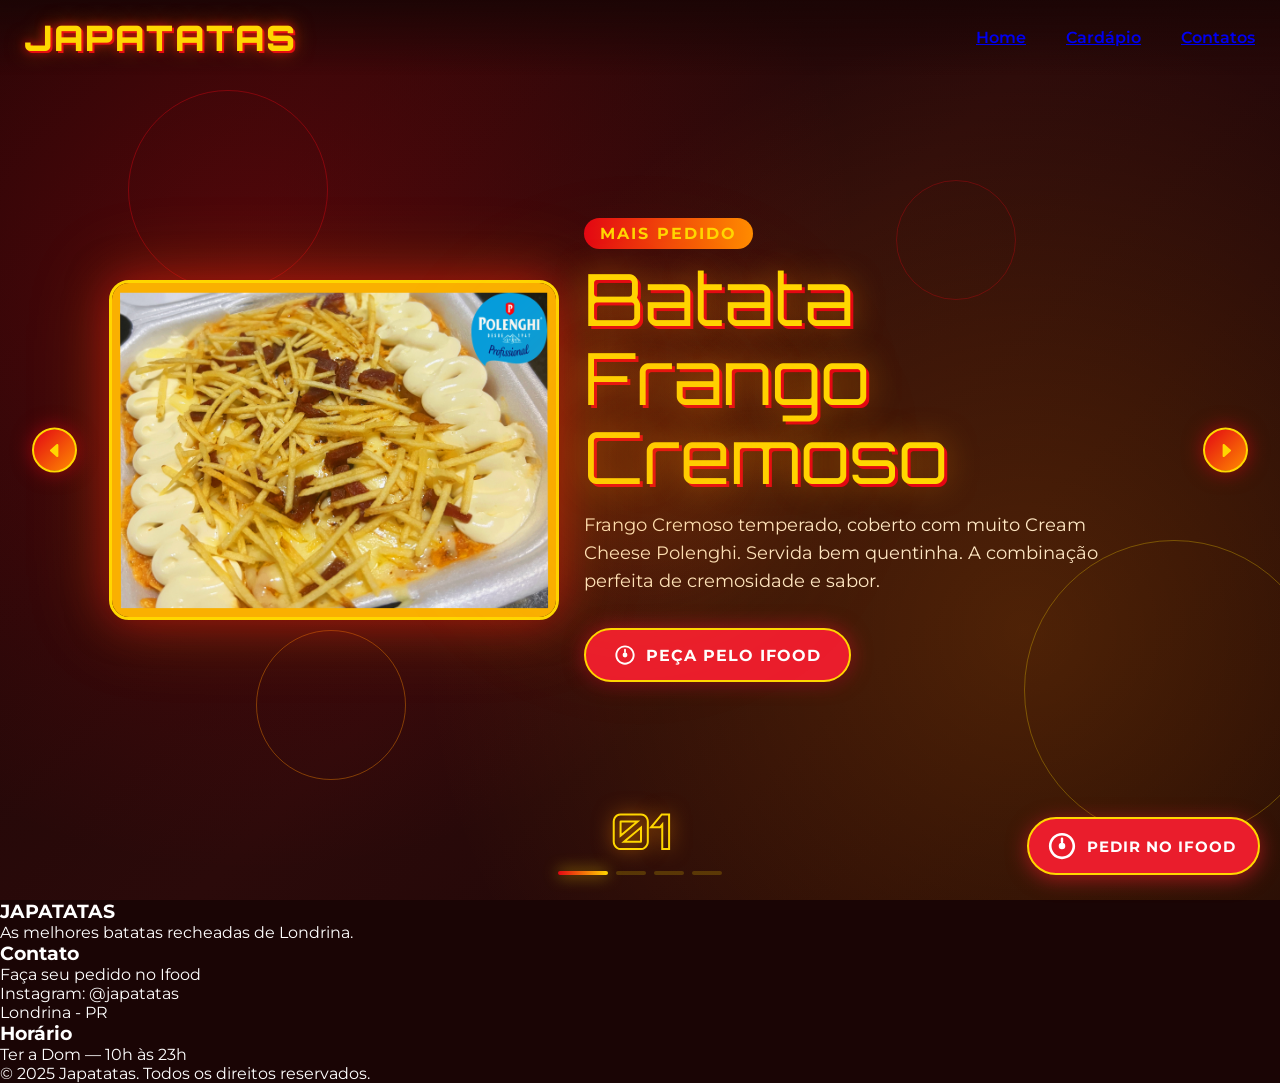
==== commit 95c96ba0: "Update index.html" ====
--- a/index.html
+++ b/index.html
@@ -23,11 +23,11 @@
         </button>
 
         <nav id="navMenu">
-            <ul>
-                <li>Home</li>
-                <li>Cardápio</li>
-                <li>Contatos</li>
-            </ul>
+        <ul>
+        <li><a href="index.html">Home</a></li>
+        <li><a href="cardapio.html">Cardápio</a></li>
+        <li><a href="#contatos">Contatos</a></li>
+         </ul>
         </nav>
     </header>
 
@@ -74,20 +74,20 @@
                     <p class="product-tag">Especial da Casa</p>
                     <p class="product-name">Batata Pizza</p>
                     <p class="description">
-                        Batata Recheada de Pizza, queijo, presunto, . Uma explosão de sabores que vai conquistar seu paladar.
-                    </p>
-                    <a href="https://www.ifood.com.br/delivery/londrina-pr/japatatas---batata-recheada-jardim-ok/26b912b1-d3a5-48af-b20f-b61d93583fe4"
-                       target="_blank"
-                       rel="noopener noreferrer"
-                       class="ifood-link">
-                        <svg class="ifood-icon" xmlns="http://www.w3.org/2000/svg" viewBox="0 0 32 32" fill="currentColor" aria-hidden="true">
-                            <path d="M16 2C8.27 2 2 8.27 2 16s6.27 14 14 14 14-6.27 14-14S23.73 2 16 2zm0 25.2C9.82 27.2 4.8 22.18 4.8 16S9.82 4.8 16 4.8 27.2 9.82 27.2 16 22.18 27.2 16 27.2z"/>
-                            <circle cx="16" cy="16" r="3.5"/>
-                            <rect x="14.7" y="7" width="2.6" height="6" rx="1.3"/>
-                        </svg>
-                        <span>Peça pelo iFood</span>
-                    </a>
-                </div>
+                        Batata Recheada de Pizza, queijo, presunto e orégano . Uma explosão de sabores que vai conquistar seu paladar.
+                    </p>
+                    <a href="https://www.ifood.com.br/delivery/londrina-pr/japatatas---batata-recheada-jardim-ok/26b912b1-d3a5-48af-b20f-b61d93583fe4"
+                       target="_blank"
+                       rel="noopener noreferrer"
+                       class="ifood-link">
+                        <svg class="ifood-icon" xmlns="http://www.w3.org/2000/svg" viewBox="0 0 32 32" fill="currentColor" aria-hidden="true">
+                            <path d="M16 2C8.27 2 2 8.27 2 16s6.27 14 14 14 14-6.27 14-14S23.73 2 16 2zm0 25.2C9.82 27.2 4.8 22.18 4.8 16S9.82 4.8 16 4.8 27.2 9.82 27.2 16 22.18 27.2 16 27.2z"/>
+                            <circle cx="16" cy="16" r="3.5"/>
+                            <rect x="14.7" y="7" width="2.6" height="6" rx="1.3"/>
+                        </svg>
+                        <span>Peça pelo iFood</span>
+                    </a>
+                </div>  
             </div>
 
             <!-- ITEM 3 - Batata Nachos -->
@@ -178,7 +178,26 @@
         </svg>
         <span class="ifood-float-label">Pedir no iFood</span>
     </a>
-
+    <!-- Rodapé -->
+    <footer class="rodape" id="contatos">
+        <div class="rodape-conteudo">
+            <div class="rodape-col">
+                <h3>JAPATATAS</h3>
+                <p>As melhores batatas recheadas de Londrina.</p>
+            </div>
+            <div class="rodape-col">
+                <h3>Contato</h3>
+                <p>Faça seu pedido no Ifood</p>
+                <p>Instagram: @japatatas</p>
+                <p>Londrina - PR</p>
+            </div>
+            <div class="rodape-col">
+                <h3>Horário</h3>
+                <p>Ter a Dom — 10h às 23h</p>
+            </div>
+        </div>
+        <p class="rodape-copy">© 2025 Japatatas. Todos os direitos reservados.</p>
+    </footer>
     <script src="script.js"></script>
 </body>
 </html>
--- a/styles.css
+++ b/styles.css
@@ -1,3 +1,8 @@
+/* =========================================================
+   JAPATATAS — Estilos principais
+   Tema: vermelho, amarelo e laranja + botões iFood
+   ========================================================= */
+
 * {
     margin: 0;
     padding: 0;
@@ -19,7 +24,9 @@
     overflow: hidden;
 }
 
-/* ===== HEADER ===== */
+/* =========================================================
+   HEADER
+   ========================================================= */
 header {
     position: fixed;
     width: 100%;
@@ -46,7 +53,9 @@
     text-transform: uppercase;
 }
 
-/* ===== MENU HAMBÚRGUER ===== */
+/* =========================================================
+   MENU HAMBÚRGUER (mobile)
+   ========================================================= */
 .menu-toggle {
     display: none;
     flex-direction: column;
@@ -84,7 +93,9 @@
     background: #e30613;
 }
 
-/* ===== NAVEGAÇÃO ===== */
+/* =========================================================
+   NAVEGAÇÃO
+   ========================================================= */
 header nav ul {
     display: flex;
     gap: 40px;
@@ -119,10 +130,12 @@
     width: 100%;
 }
 
-/* ===== CONTAINER PRINCIPAL ===== */
+/* =========================================================
+   CONTAINER PRINCIPAL
+   ========================================================= */
 .container {
     height: 100vh;
-    height: 100dvh; /* corrige bug da barra de endereço no mobile */
+    height: 100dvh;
     position: relative;
     background: 
         radial-gradient(circle at 20% 30%, rgba(227, 6, 19, 0.25) 0%, transparent 50%),
@@ -144,6 +157,7 @@
     filter: blur(60px);
     z-index: 1;
     animation: pulse 2s infinite alternate;
+    pointer-events: none;
 }
 
 @keyframes pulse {
@@ -157,7 +171,9 @@
     }
 }
 
-/* ===== LISTA DE PRODUTOS ===== */
+/* =========================================================
+   LISTA DE PRODUTOS
+   ========================================================= */
 .list {
     width: 90%;
     height: 100%;
@@ -177,14 +193,18 @@
     transform: translateX(100vw);
     transition: transform 0.7s ease-in-out, opacity 0.7s ease-in-out;
     padding: 0 20px;
-}
-
-.active {
+    pointer-events: none;
+}
+
+.item.active {
     opacity: 1;
     transform: translateX(0);
-}
-
-/* ===== IMAGEM DO PRODUTO ===== */
+    pointer-events: auto;
+}
+
+/* =========================================================
+   IMAGEM DO PRODUTO
+   ========================================================= */
 .product-img {
     width: 45%;
     height: 100%;
@@ -215,7 +235,9 @@
     opacity: 1;
 }
 
-/* ===== CONTEÚDO ===== */
+/* =========================================================
+   CONTEÚDO (texto)
+   ========================================================= */
 .content {
     width: 55%;
     padding-right: 60px;
@@ -285,38 +307,70 @@
     opacity: 1;
 }
 
-/* ===== BOTÃO ===== */
-.btn {
-    padding: 14px 32px;
-    background: linear-gradient(90deg, #e30613, #ff8c00, #ffd700);
-    background-size: 200% auto;
-    border-radius: 30px;
-    color: #1a0505;
+/* =========================================================
+   BOTÃO / LINK iFOOD (dentro do card)
+   ========================================================= */
+.ifood-link {
+    display: inline-flex;
+    align-items: center;
+    justify-content: center;
+    gap: 10px;
+    background: #EA1D2C; /* vermelho oficial iFood */
+    color: #ffffff;
+    font-family: 'Montserrat', sans-serif;
+    font-weight: 700;
     font-size: clamp(0.85rem, 2.5vw, 1rem);
-    font-weight: 800;
     text-transform: uppercase;
     letter-spacing: 1px;
+    padding: 14px 28px;
+    border-radius: 50px;
+    border: 2px solid #ffd700;
+    box-shadow: 
+        0 0 20px rgba(234, 29, 44, 0.6),
+        0 4px 12px rgba(0, 0, 0, 0.4);
+    text-decoration: none;
     cursor: pointer;
-    border: 2px solid #ffd700;
-    box-shadow: 0 0 20px rgba(227, 6, 19, 0.6);
+    position: relative;
+    z-index: 10;
+    pointer-events: auto;
+    touch-action: manipulation;
+    -webkit-tap-highlight-color: transparent;
+    user-select: none;
+    width: fit-content;
+    margin-top: 8px;
+    /* animação de entrada */
     transform: translateX(400px);
     opacity: 0;
-    transition: transform 0.6s ease, opacity 0.6s ease, background-position 0.5s ease;
+    transition: transform 0.6s ease, opacity 0.6s ease,
+                background 0.3s ease, box-shadow 0.3s ease;
     transition-delay: 0.4s;
 }
 
-.active .btn {
+.active .ifood-link {
     transform: translateX(0);
     opacity: 1;
 }
 
-.btn:hover,
-.btn:active {
-    background-position: right center;
-    box-shadow: 0 0 30px rgba(255, 215, 0, 0.8);
-}
-
-/* ===== SETAS ===== */
+.ifood-link:hover,
+.ifood-link:active {
+    background: #c9151f;
+    box-shadow: 
+        0 0 30px rgba(234, 29, 44, 0.9),
+        0 6px 20px rgba(0, 0, 0, 0.5);
+    transform: scale(1.05);
+    color: #fff;
+}
+
+.ifood-icon {
+    width: 22px;
+    height: 22px;
+    flex-shrink: 0;
+    fill: currentColor;
+}
+
+/* =========================================================
+   SETAS DE NAVEGAÇÃO
+   ========================================================= */
 .arrows {
     position: absolute;
     width: 95%;
@@ -343,6 +397,7 @@
     box-shadow: 0 0 20px rgba(227, 6, 19, 0.6);
     transition: all 0.3s ease;
     pointer-events: auto;
+    touch-action: manipulation;
 }
 
 .arrow-btn:hover,
@@ -353,7 +408,9 @@
     box-shadow: 0 0 30px rgba(255, 215, 0, 0.9);
 }
 
-/* ===== INDICADORES ===== */
+/* =========================================================
+   INDICADORES (número + dots)
+   ========================================================= */
 .indicators {
     position: absolute;
     bottom: 25px;
@@ -364,6 +421,7 @@
     align-items: center;
     gap: 10px;
     z-index: 5;
+    pointer-events: none;
 }
 
 .numbers {
@@ -386,6 +444,8 @@
     background-color: rgba(255, 215, 0, 0.2);
     border-radius: 2px;
     transition: all 0.3s ease;
+    pointer-events: auto;
+    cursor: pointer;
 }
 
 .dot.active {
@@ -394,7 +454,9 @@
     width: 50px;
 }
 
-/* ===== CÍRCULOS DECORATIVOS ===== */
+/* =========================================================
+   CÍRCULOS DECORATIVOS
+   ========================================================= */
 .tech-circle {
     position: absolute;
     top: 0;
@@ -403,6 +465,7 @@
     height: 100%;
     overflow: hidden;
     pointer-events: none;
+    z-index: 0;
 }
 
 .circle {
@@ -410,6 +473,7 @@
     border-radius: 50%;
     border: 1px solid rgba(255, 140, 0, 0.25);
     animation: float 6s ease-in-out infinite;
+    pointer-events: none;
 }
 
 .circle:nth-child(1) {
@@ -460,38 +524,79 @@
 }
 
 /* =========================================================
-   RESPONSIVO — MOBILE E TABLET
-   ========================================================= */
-
-/* TABLETS */
+   BOTÃO FLUTUANTE DO iFOOD
+   ========================================================= */
+.ifood-float {
+    position: fixed;
+    bottom: 25px;
+    right: 20px;
+    height: 58px;
+    padding: 0 22px 0 18px;
+    border-radius: 50px;
+    background: #EA1D2C;
+    color: #fff;
+    display: flex;
+    align-items: center;
+    justify-content: center;
+    gap: 10px;
+    box-shadow: 0 4px 20px rgba(234, 29, 44, 0.6);
+    z-index: 100;
+    transition: transform 0.3s ease, box-shadow 0.3s ease, background 0.3s ease;
+    text-decoration: none;
+    font-weight: 700;
+    font-size: 0.95rem;
+    text-transform: uppercase;
+    letter-spacing: 1px;
+    border: 2px solid #ffd700;
+}
+
+.ifood-float:hover,
+.ifood-float:active {
+    transform: scale(1.05);
+    background: #c9151f;
+    box-shadow: 0 6px 30px rgba(234, 29, 44, 0.9);
+}
+
+.ifood-float svg {
+    width: 30px;
+    height: 30px;
+    flex-shrink: 0;
+    fill: currentColor;
+}
+
+.ifood-float-label {
+    white-space: nowrap;
+}
+
+/* =========================================================
+   RESPONSIVO — TABLETS
+   ========================================================= */
 @media (max-width: 1024px) {
     .product-name {
         font-size: clamp(1.8rem, 5.5vw, 3.5rem);
     }
     .content {
         padding-right: 30px;
+        width: 58%;
     }
     .product-img {
         width: 42%;
     }
-    .content {
-        width: 58%;
-    }
-}
-
-/* CELULARES */
+}
+
+/* =========================================================
+   RESPONSIVO — CELULARES
+   ========================================================= */
 @media (max-width: 768px) {
 
     header {
         padding: 12px 20px;
     }
 
-    /* Mostra o botão hambúrguer */
     .menu-toggle {
         display: flex;
     }
 
-    /* Menu vira painel lateral deslizante */
     header nav {
         position: fixed;
         top: 0;
@@ -529,7 +634,6 @@
         border-bottom: 1px solid rgba(255, 215, 0, 0.15);
     }
 
-    /* Layout do item em coluna */
     .item {
         flex-direction: column;
         justify-content: flex-start;
@@ -575,12 +679,11 @@
         max-width: 95%;
     }
 
-    .btn {
-        padding: 12px 28px;
+    .ifood-link {
+        padding: 12px 22px;
         font-size: 0.85rem;
     }
 
-    /* Setas menores e mais próximas das bordas */
     .arrows {
         width: 96%;
         top: 32%;
@@ -591,7 +694,6 @@
         height: 40px;
     }
 
-    /* Indicadores menores */
     .indicators {
         bottom: 15px;
         gap: 6px;
@@ -611,14 +713,36 @@
         width: 38px;
     }
 
-    /* Círculos menores para não poluir */
     .circle:nth-child(1) { width: 120px; height: 120px; }
     .circle:nth-child(2) { width: 180px; height: 180px; }
     .circle:nth-child(3) { width: 100px; height: 100px; }
     .circle:nth-child(4) { width: 80px; height: 80px; }
-}
-
-/* CELULARES PEQUENOS */
+
+    /* Botão flutuante do iFood no mobile: só o ícone redondo */
+    .ifood-float {
+        bottom: 15px;
+        right: 15px;
+        height: 56px;
+        width: 56px;
+        padding: 0;
+        border-radius: 50%;
+        gap: 0;
+    }
+
+    .ifood-float svg {
+        width: 28px;
+        height: 28px;
+    }
+
+    /* Esconde o texto "Pedir no iFood" no mobile */
+    .ifood-float-label {
+        display: none;
+    }
+}
+
+/* =========================================================
+   RESPONSIVO — CELULARES PEQUENOS
+   ========================================================= */
 @media (max-width: 400px) {
     .logo {
         font-size: 1.2rem;
@@ -630,6 +754,15 @@
     .description {
         font-size: 0.8rem;
     }
+    .ifood-link {
+        padding: 11px 18px;
+        font-size: 0.8rem;
+        gap: 8px;
+    }
+    .ifood-link .ifood-icon {
+        width: 18px;
+        height: 18px;
+    }
     .arrow-btn {
         width: 36px;
         height: 36px;
@@ -637,9 +770,21 @@
     .arrows {
         top: 30%;
     }
-}
-
-/* CELULAR DEITADO (landscape) */
+    .ifood-float {
+        bottom: 12px;
+        right: 12px;
+        width: 52px;
+        height: 52px;
+    }
+    .ifood-float svg {
+        width: 26px;
+        height: 26px;
+    }
+}
+
+/* =========================================================
+   RESPONSIVO — CELULAR DEITADO (landscape)
+   ========================================================= */
 @media (max-width: 900px) and (orientation: landscape) {
     .item {
         flex-direction: row;
@@ -687,4 +832,25 @@
     .numbers {
         font-size: 1.5rem;
     }
-}
+
+    /* Em landscape o botão volta a mostrar o texto (tem espaço sobrando) */
+    .ifood-float {
+        bottom: 15px;
+        right: 15px;
+        width: auto;
+        height: 52px;
+        padding: 0 20px 0 16px;
+        border-radius: 50px;
+        gap: 8px;
+    }
+
+    .ifood-float-label {
+        display: inline;
+        font-size: 0.85rem;
+    }
+
+    .ifood-float svg {
+        width: 24px;
+        height: 24px;
+    }
+}
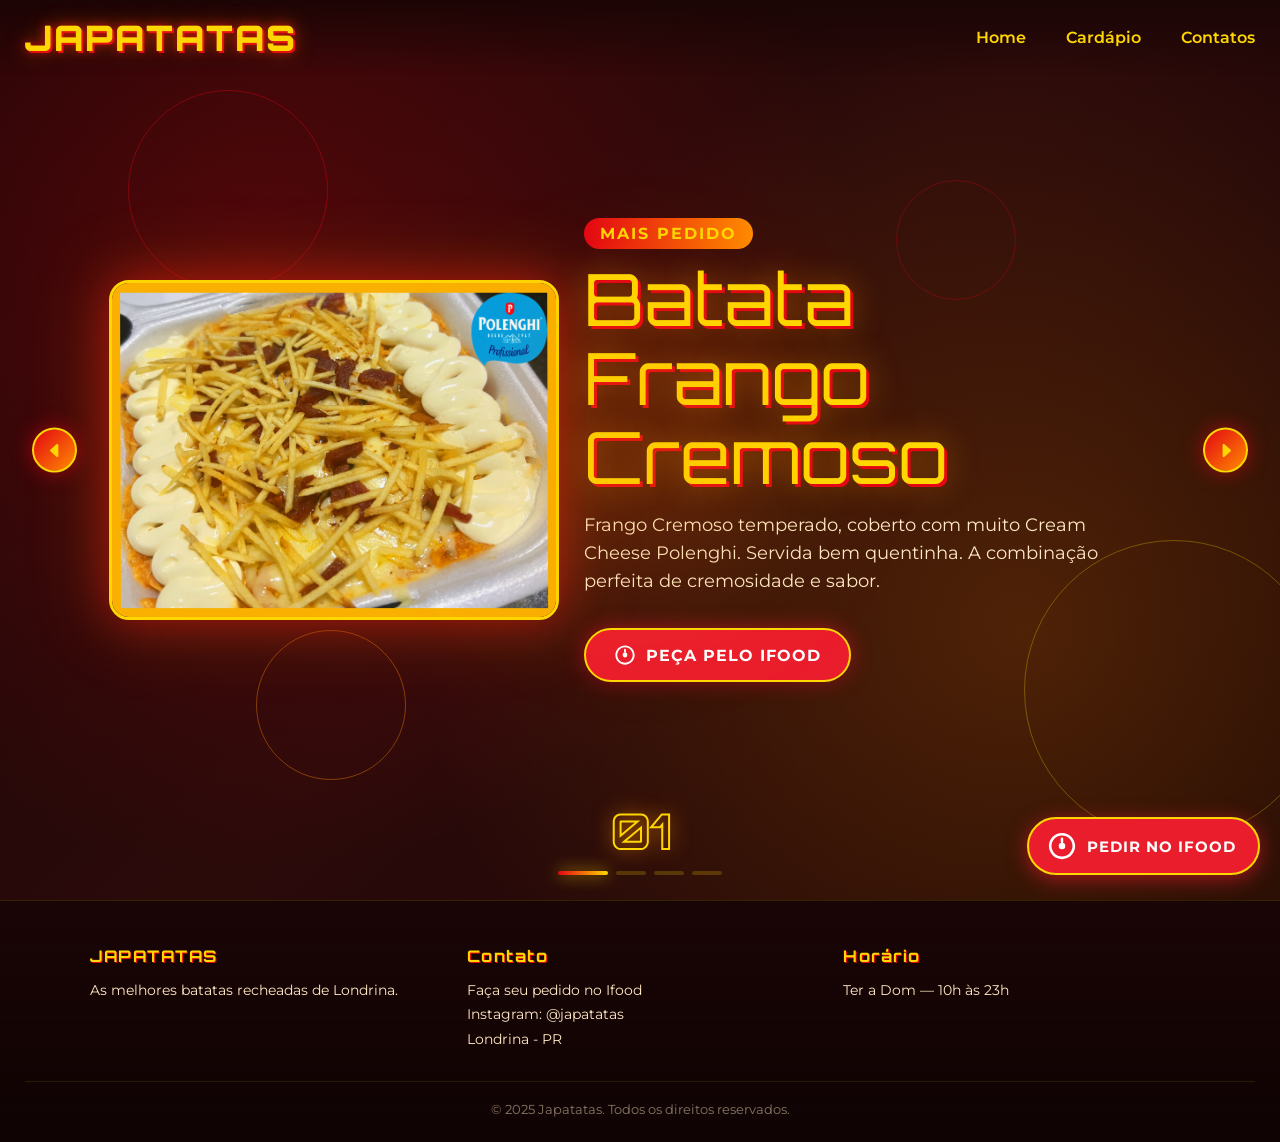
==== commit 5f3ba547: "Update index.html" ====
--- a/index.html
+++ b/index.html
@@ -93,13 +93,14 @@
             <!-- ITEM 3 - Batata Nachos -->
             <div class="item">
                 <div class="product-img">
-                    <img src="nachos.jpg" alt="Batata Nachos">
+                   <img src="carne seca.jpg" alt="Batata Carne Seca com Cream Cheese">
                 </div>
                 <div class="content">
                     <p class="product-tag">Novidade</p>
-                    <p class="product-name">Batata Nachos</p>
-                    <p class="description">
-                        Doritos crocantes mergulhados em cheddar derretido e carne moída temperada. Servido com molho especial da casa. Perfeito para compartilhar com os amigos.
+                    <p class="product-name">Batata Carne Seca com Cream Cheese</p>
+                    <p class="description">
+                       Batata recheada de carne seca bem temperada e muito cream cheese derretido.
+                        Perfeito para saborear com os amigos.
                     </p>
                     <a href="https://www.ifood.com.br/delivery/londrina-pr/japatatas---batata-recheada-jardim-ok/26b912b1-d3a5-48af-b20f-b61d93583fe4"
                        target="_blank"
--- a/styles.css
+++ b/styles.css
@@ -109,6 +109,12 @@
     color: #ffd700;
     transition: color 0.2s ease;
     font-size: 1rem;
+}
+
+header nav ul li a {
+    color: inherit;
+    text-decoration: none;
+    font-weight: inherit;
 }
 
 header nav ul li:hover {
@@ -315,7 +321,7 @@
     align-items: center;
     justify-content: center;
     gap: 10px;
-    background: #EA1D2C; /* vermelho oficial iFood */
+    background: #EA1D2C;
     color: #ffffff;
     font-family: 'Montserrat', sans-serif;
     font-weight: 700;
@@ -338,7 +344,6 @@
     user-select: none;
     width: fit-content;
     margin-top: 8px;
-    /* animação de entrada */
     transform: translateX(400px);
     opacity: 0;
     transition: transform 0.6s ease, opacity 0.6s ease,
@@ -718,7 +723,6 @@
     .circle:nth-child(3) { width: 100px; height: 100px; }
     .circle:nth-child(4) { width: 80px; height: 80px; }
 
-    /* Botão flutuante do iFood no mobile: só o ícone redondo */
     .ifood-float {
         bottom: 15px;
         right: 15px;
@@ -734,7 +738,6 @@
         height: 28px;
     }
 
-    /* Esconde o texto "Pedir no iFood" no mobile */
     .ifood-float-label {
         display: none;
     }
@@ -833,7 +836,6 @@
         font-size: 1.5rem;
     }
 
-    /* Em landscape o botão volta a mostrar o texto (tem espaço sobrando) */
     .ifood-float {
         bottom: 15px;
         right: 15px;
@@ -854,3 +856,45 @@
         height: 24px;
     }
 }
+
+/* =========================================================
+   RODAPÉ — FORA de qualquer @media
+   ========================================================= */
+.rodape {
+    position: relative;
+    padding: 45px 25px 25px;
+    background: linear-gradient(180deg, rgba(26, 5, 5, 0) 0%, #0f0303 100%);
+    border-top: 1px solid rgba(255, 215, 0, 0.15);
+    z-index: 3;
+}
+
+.rodape-conteudo {
+    max-width: 1100px;
+    margin: 0 auto 30px;
+    display: grid;
+    grid-template-columns: repeat(auto-fit, minmax(200px, 1fr));
+    gap: 30px;
+}
+
+.rodape-col h3 {
+    font-family: "Orbitron", sans-serif;
+    font-size: 1rem;
+    color: #ffd700;
+    letter-spacing: 1.5px;
+    margin-bottom: 12px;
+    text-shadow: 1px 1px 0 #e30613;
+}
+
+.rodape-col p {
+    color: #ffe8c4;
+    font-size: 0.9rem;
+    line-height: 1.7;
+}
+
+.rodape-copy {
+    text-align: center;
+    color: rgba(255, 232, 196, 0.5);
+    font-size: 0.8rem;
+    padding-top: 20px;
+    border-top: 1px solid rgba(255, 215, 0, 0.1);
+}
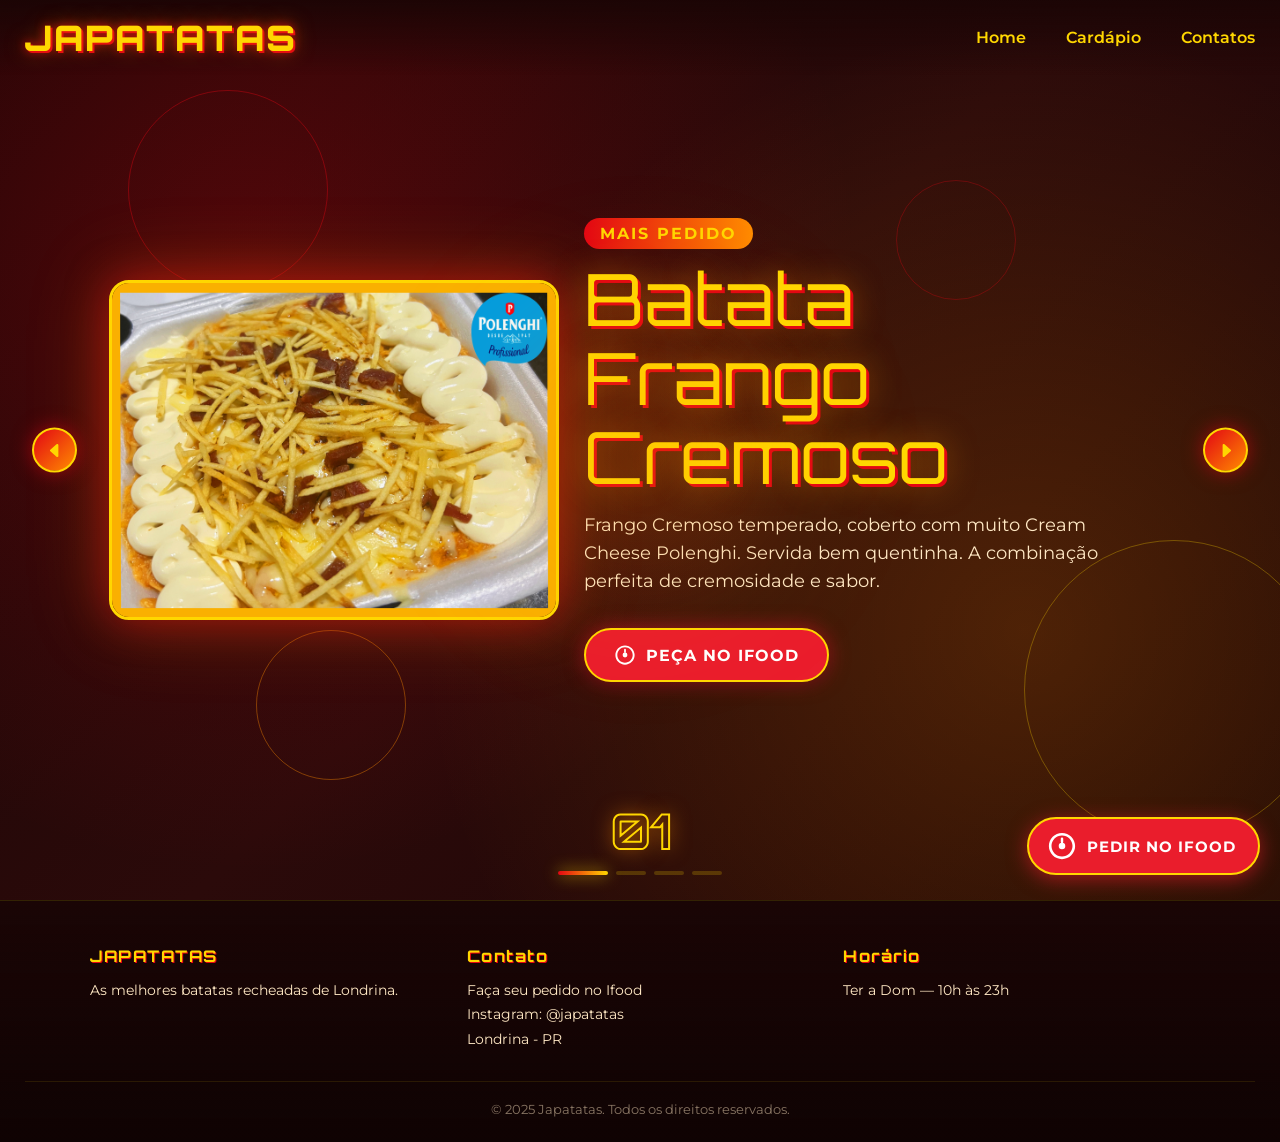
==== commit beb35bf2: "Update index.html" ====
--- a/index.html
+++ b/index.html
@@ -60,7 +60,7 @@
                             <circle cx="16" cy="16" r="3.5"/>
                             <rect x="14.7" y="7" width="2.6" height="6" rx="1.3"/>
                         </svg>
-                        <span>Peça pelo iFood</span>
+                        <span>Peça no iFood</span>
                     </a>
                 </div>
             </div>
@@ -85,7 +85,7 @@
                             <circle cx="16" cy="16" r="3.5"/>
                             <rect x="14.7" y="7" width="2.6" height="6" rx="1.3"/>
                         </svg>
-                        <span>Peça pelo iFood</span>
+                        <span>Peça no iFood</span>
                     </a>
                 </div>  
             </div>
@@ -111,7 +111,7 @@
                             <circle cx="16" cy="16" r="3.5"/>
                             <rect x="14.7" y="7" width="2.6" height="6" rx="1.3"/>
                         </svg>
-                        <span>Peça pelo iFood</span>
+                        <span>Peça no iFood</span>
                     </a>
                 </div>
             </div>
@@ -136,7 +136,7 @@
                             <circle cx="16" cy="16" r="3.5"/>
                             <rect x="14.7" y="7" width="2.6" height="6" rx="1.3"/>
                         </svg>
-                        <span>Peça pelo iFood</span>
+                        <span>Peça no iFood</span>
                     </a>
                 </div>
             </div>
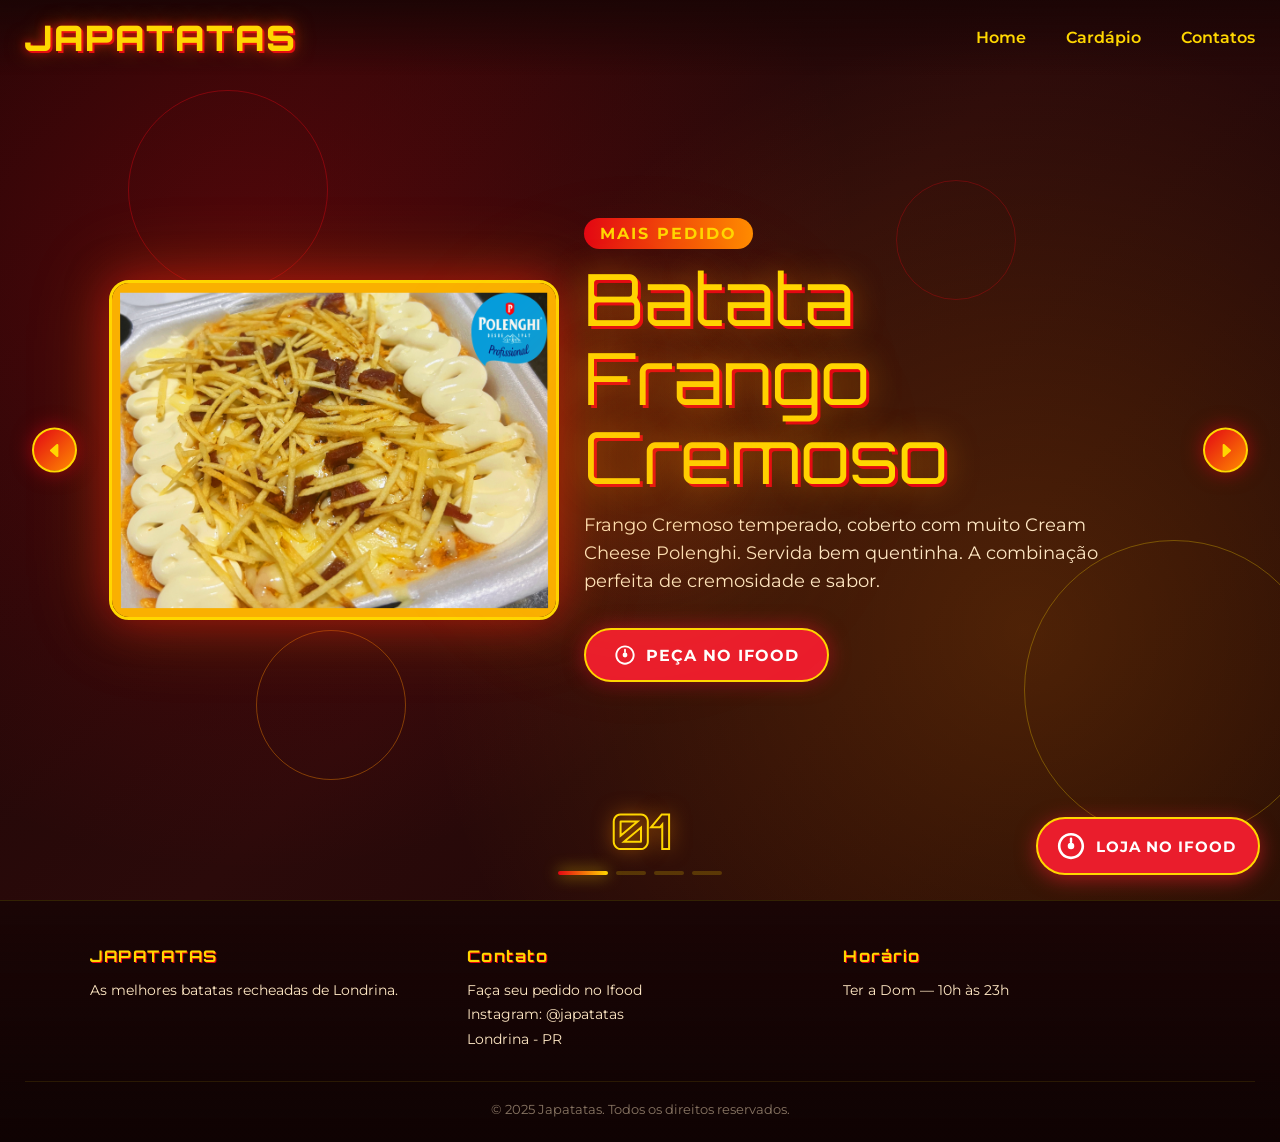
==== commit f1169b5f: "Update index.html" ====
--- a/index.html
+++ b/index.html
@@ -177,7 +177,7 @@
             <circle cx="16" cy="16" r="3.5"/>
             <rect x="14.7" y="7" width="2.6" height="6" rx="1.3"/>
         </svg>
-        <span class="ifood-float-label">Pedir no iFood</span>
+        <span class="ifood-float-label">Loja no iFood</span>
     </a>
     <!-- Rodapé -->
     <footer class="rodape" id="contatos">
